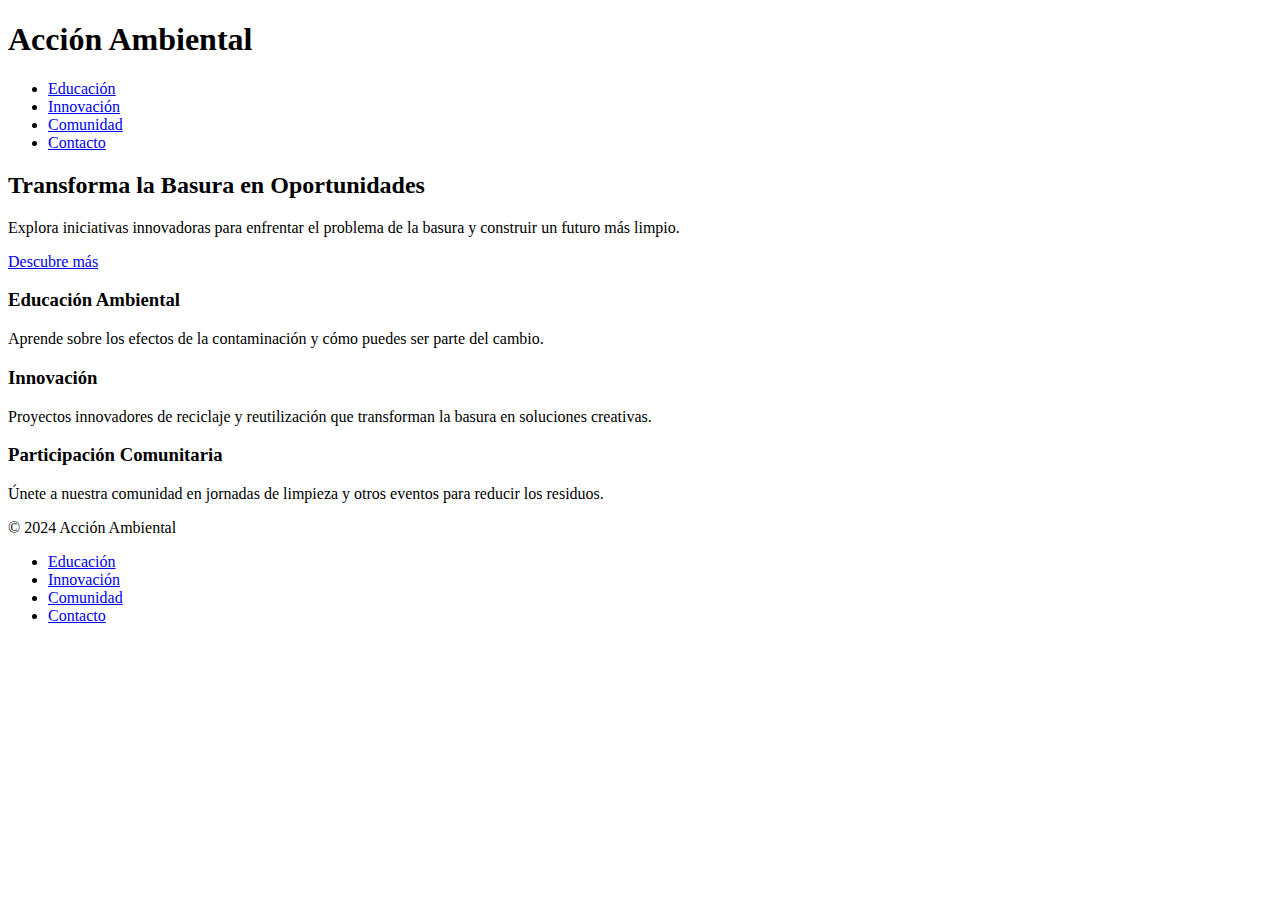
==== index.html @ fb2b048c "principal.index.html" ====
<!DOCTYPE html>
<html lang="es">
<head>
    <meta charset="UTF-8">
    <meta name="viewport" content="width=device-width, initial-scale=1.0">
    <title>Acción Ambiental</title>
    <link rel="stylesheet" href="pag.css">
</head>
<body>
    <header>
        <div class="container">
            <h1>Acción Ambiental</h1>
            <nav>
                <ul>
                    <li><a href="educacion.html">Educación</a></li>
                    <li><a href="innovacion.html">Innovación</a></li>
                    <li><a href="comunidad.html">Comunidad</a></li>
                    <li><a href="contacto.html">Contacto</a></li>
                </ul>
            </nav>
        </div>
    </header>

    <section id="hero">
        <div class="hero-content">
            <h2>Transforma la Basura en Oportunidades</h2>
            <p>Explora iniciativas innovadoras para enfrentar el problema de la basura y construir un futuro más limpio.</p>
            <a href="innovacion.html" class="btn-main">Descubre más</a>
        </div>
    </section>

    <section id="features">
        <div class="feature">
            <h3>Educación Ambiental</h3>
            <p>Aprende sobre los efectos de la contaminación y cómo puedes ser parte del cambio.</p>
        </div>
        <div class="feature">
            <h3>Innovación</h3>
            <p>Proyectos innovadores de reciclaje y reutilización que transforman la basura en soluciones creativas.</p>
        </div>
        <div class="feature">
            <h3>Participación Comunitaria</h3>
            <p>Únete a nuestra comunidad en jornadas de limpieza y otros eventos para reducir los residuos.</p>
        </div>
    </section>

    <footer>
        <div class="container">
            <p>© 2024 Acción Ambiental</p>
            <nav>
                <ul>
                    <li><a href="educacion.html">Educación</a></li>
                    <li><a href="innovacion.html">Innovación</a></li>
                    <li><a href="comunidad.html">Comunidad</a></li>
                    <li><a href="contacto.html">Contacto</a></li>
                </ul>
            </nav>
        </div>
    </footer>
</body>
</html>
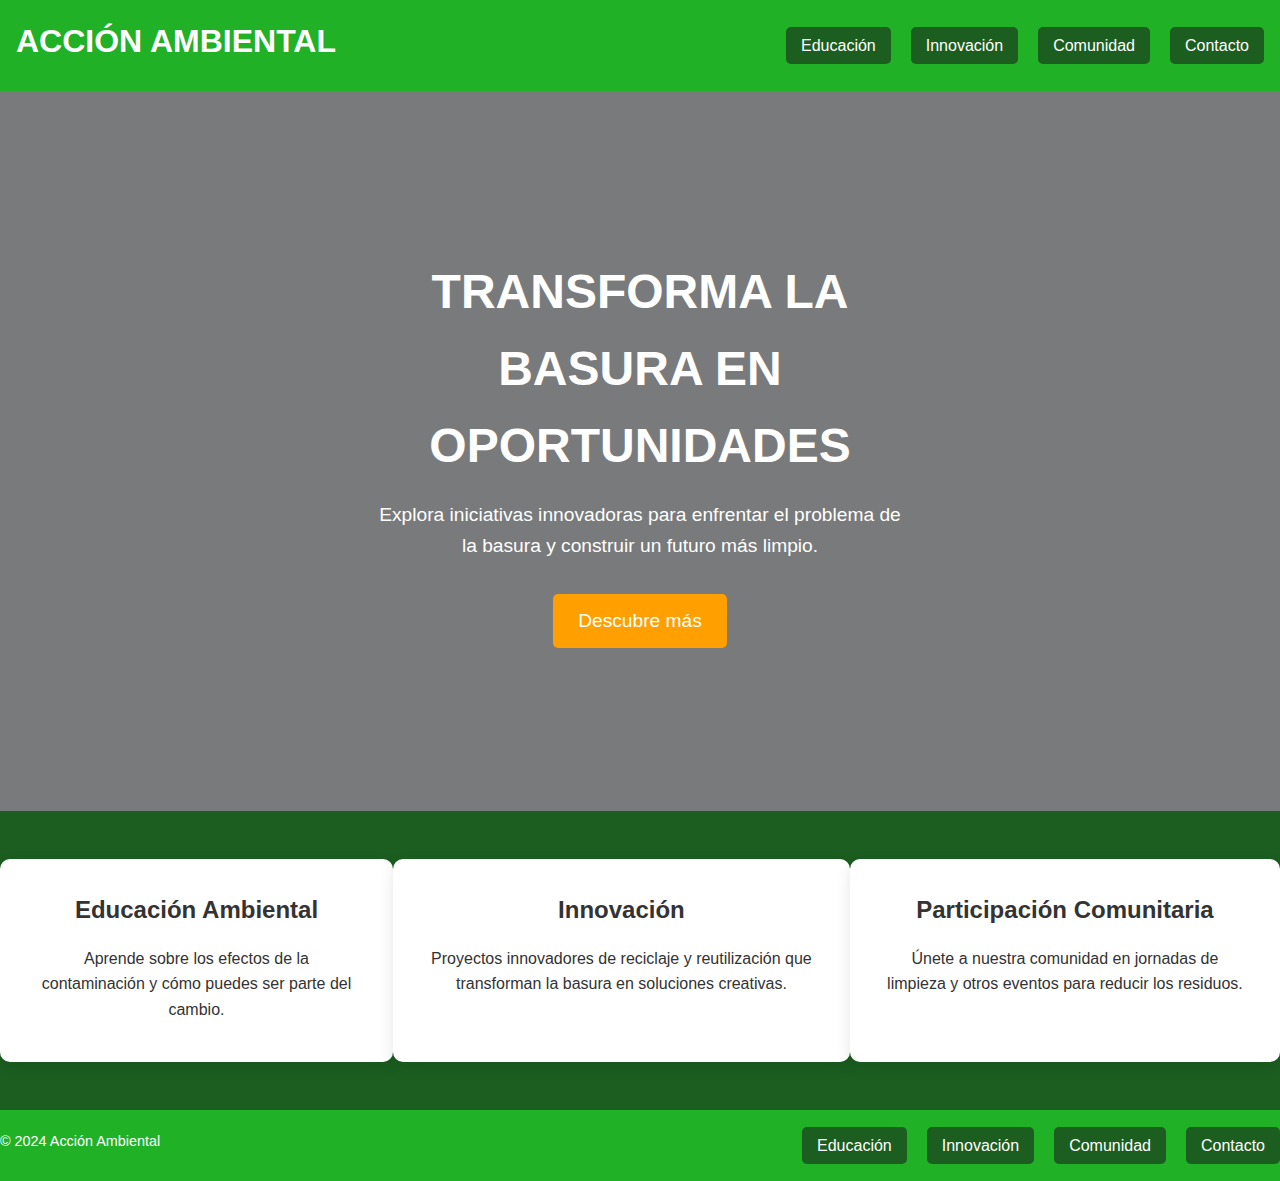
==== commit 92541dd7: "Update index.html" ====
--- a/index.html
+++ b/index.html
@@ -5,6 +5,7 @@
     <meta name="viewport" content="width=device-width, initial-scale=1.0">
     <title>Acción Ambiental</title>
     <link rel="stylesheet" href="pag.css">
+    <link rel="stylesheet" href="cel.css">
 </head>
 <body>
     <header>
--- a/pag.css
+++ b/pag.css
@@ -0,0 +1,205 @@
+/* Reseteo de márgenes y paddings */
+* {
+    margin: 0;
+    padding: 0;
+    box-sizing: border-box;
+}
+
+body {
+    font-family: 'Poppins', sans-serif;
+    background-color: #b7f0bc;
+    color: #333;
+    line-height: 1.6;
+}
+
+h1, h2, h3, p {
+    margin-bottom: 0.5rem;
+}
+
+header {
+    background-color: #20b127;
+    padding: 1rem 1rem;
+}
+
+header .container {
+    display: flex;
+    justify-content: space-between;
+    align-items: center;
+}
+
+header h1 {
+    color: #fff;
+    font-size: 2rem;
+    text-transform: uppercase;
+}
+
+nav ul {
+    list-style: none;
+    display: flex;
+}
+
+nav ul li {
+    margin-left: 20px;
+}
+
+nav ul li a {
+    color: white;
+    text-decoration: none;
+    font-size: 1rem;
+    padding: 10px 15px;
+    background-color: #1b5e20;
+    border-radius: 5px;
+    transition: background-color 0.3s ease;
+}
+
+nav ul li a:hover {
+    background-color: #45c2d8;
+}
+
+/* Sección hero */
+#hero {
+    background-image: url('https://www.google.com/url?sa=i&url=https%3A%2F%2Fwww.freepik.es%2Ffotos-vectores-gratis%2Ffondo-plantas&psig=AOvVaw2_8YB5_FZTl5jmbRI82hVB&ust=1729204301260000&source=images&cd=vfe&opi=89978449&ved=0CBEQjRxqFwoTCLCmzJ36k4kDFQAAAAAdAAAAABAJ');
+    background-size: cover;
+    background-position: center;
+    height: 80vh;
+    display: flex;
+    justify-content: center;
+    align-items: center;
+    color: white;
+    text-align: center;
+    position: relative;
+}
+
+#hero::before {
+    content: '';
+    position: absolute;
+    top: 0;
+    left: 0;
+    width: 100%;
+    height: 100%;
+    background-color: rgba(0, 0, 0, 0.5);
+}
+
+#hero .hero-content {
+    z-index: 1;
+    max-width: 600px;
+    padding: 2rem;
+}
+
+#hero h2 {
+    font-size: 3rem;
+    text-transform: uppercase;
+    margin-bottom: 1rem;
+}
+
+#hero p {
+    font-size: 1.2rem;
+    margin-bottom: 2rem;
+}
+
+.btn-main {
+    display: inline-block;
+    padding: 12px 25px;
+    font-size: 1.2rem;
+    background-color: #ffa000;
+    color: white;
+    text-decoration: none;
+    border-radius: 5px;
+    transition: background-color 0.3s ease;
+}
+
+.btn-main:hover {
+    background-color: #ffbe0b;
+}
+
+/* Sección de características */
+#features {
+    display: flex;
+    justify-content: space-around;
+    padding: 3rem 0;
+    background-color: #1b5e20;
+}
+
+#features .feature {
+    background-color: white;
+    border-radius: 10px;
+    box-shadow: 0 5px 15px rgba(0, 0, 0, 0.1);
+    padding: 2rem;
+    text-align: center;
+    transition: transform 0.3s ease;
+}
+
+#features .feature:hover {
+    transform: translateY(-10px);
+}
+
+#features h3 {
+    font-size: 1.5rem;
+    margin-bottom: 1rem;
+}
+
+#features p {
+    font-size: 1rem;
+}
+
+/* Footer */
+footer {
+    background-color: #20b127;
+    color: white;
+    padding: 20px 0;
+}
+
+footer .container {
+    display: flex;
+    justify-content: space-between;
+    align-items: center;
+}
+
+footer nav ul {
+    list-style: none;
+    display: flex;
+}
+
+footer nav ul li {
+    margin-left: 20px;
+}
+
+footer nav ul li a {
+    color: white;
+    text-decoration: none;
+    font-size: 1rem;
+    transition: color 0.3s ease;
+}
+
+footer nav ul li a:hover {
+    color: #ffffff;
+}
+
+footer p {
+    font-size: 0.9rem;
+}
+
+/* Media Queries para diseño responsive */
+@media (max-width: 768px) {
+    #features {
+        flex-direction: column;
+        text-align: center;
+    }
+
+    #features .feature {
+        margin-bottom: 2rem;
+    }
+
+    header .container {
+        flex-direction: column;
+    }
+
+    nav ul {
+        flex-direction: column;
+    }
+
+    nav ul li {
+        margin-left: 0;
+        margin-bottom: 10px;
+    }
+}
--- a/cel.css
+++ b/cel.css
@@ -0,0 +1,70 @@
+/* Estilos generales para escritorio */
+body {
+    font-family: 'Poppins', sans-serif;
+    background-color: #f3f4f6;
+    color: #333;
+}
+
+/* Otros estilos para el sitio web */
+
+/* Estilos responsivos para móviles */
+@media (max-width: 768px) {
+    /* Ajustar el header */
+    header {
+        flex-direction: column;
+        align-items: center;
+    }
+
+    /* Navegación en una sola columna */
+    nav ul {
+        flex-direction: column;
+    }
+
+    nav ul li {
+        margin-bottom: 10px;
+    }
+
+    /* Ajustar las secciones de contenido */
+    .content {
+        padding: 20px;
+        text-align: left;
+    }
+
+    /* Hacer que las imágenes sean más pequeñas y se ajusten al ancho */
+    .media img {
+        max-width: 100%;
+        height: auto;
+        margin: 0 auto;
+    }
+
+    /* Ajustar los formularios para que ocupen el 100% del ancho */
+    form {
+        width: 100%;
+    }
+
+    input, textarea {
+        width: 100%;
+        padding: 10px;
+        margin-bottom: 10px;
+    }
+
+    /* Botón de enviar más grande y centrado */
+    button {
+        width: 100%;
+        padding: 15px;
+        background-color: #10b981;
+        color: #fff;
+        font-size: 1.2rem;
+        border: none;
+        cursor: pointer;
+    }
+
+    button:hover {
+        background-color: #059669;
+    }
+
+    /* Espaciado adicional para mejorar la legibilidad */
+    h2, h3, p {
+        font-size: 1.2rem;
+    }
+}
